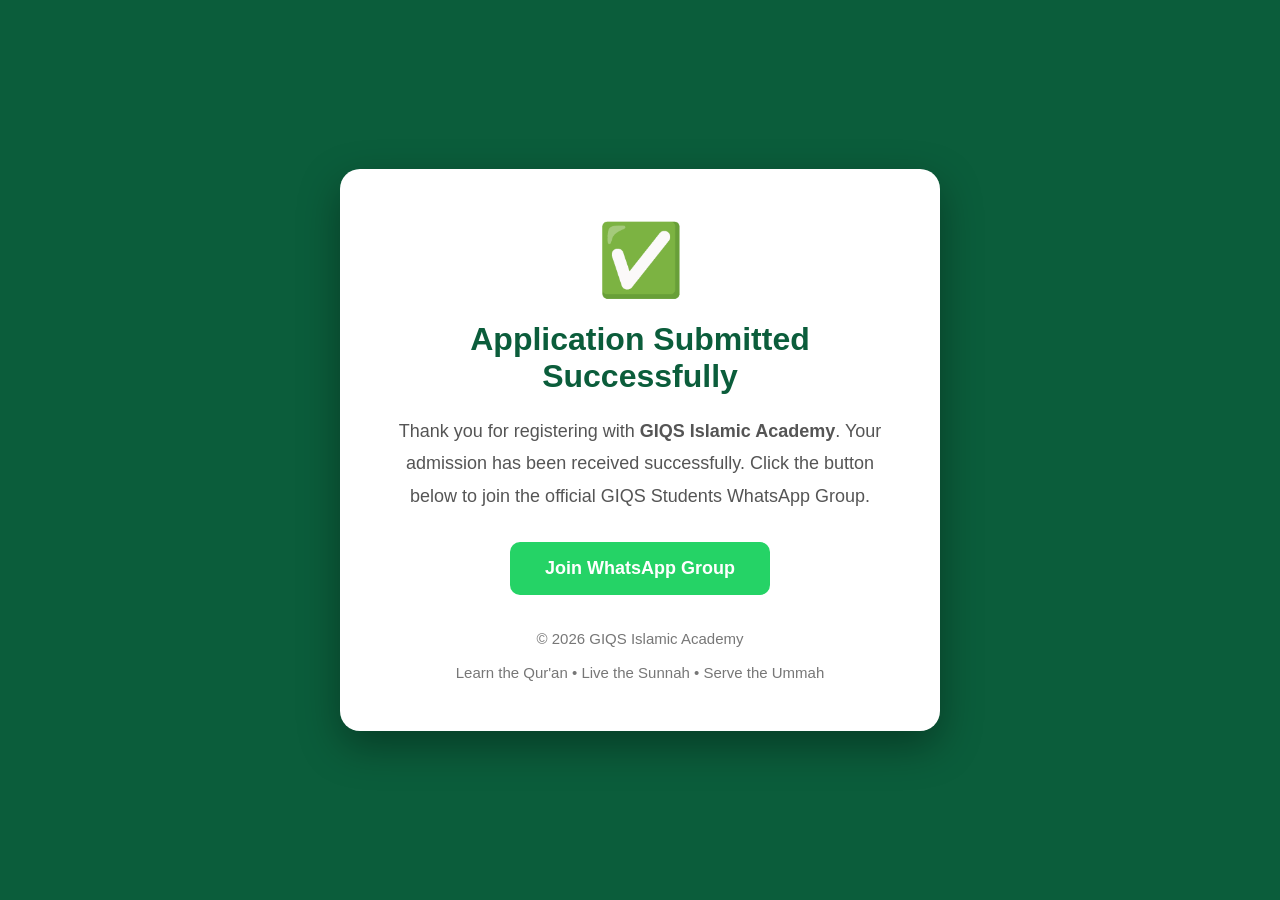
==== success.html @ cd9014ac "Upload admission website" ====
<!DOCTYPE html>
<html lang="en">

<head>

<meta charset="UTF-8">

<meta name="viewport" content="width=device-width, initial-scale=1.0">

<title>Application Submitted</title>

<style>

*{
margin:0;
padding:0;
box-sizing:border-box;
}

body{

font-family:Segoe UI,Arial,sans-serif;

background:#0B5D3B;

display:flex;

justify-content:center;

align-items:center;

height:100vh;

}

.card{

background:white;

width:600px;

padding:50px;

border-radius:20px;

text-align:center;

box-shadow:0 15px 40px rgba(0,0,0,.35);

}

.success{

font-size:70px;

}

h1{

color:#0B5D3B;

margin:20px 0;

}

p{

font-size:18px;

line-height:1.8;

color:#555;

margin-bottom:30px;

}

a{

display:inline-block;

text-decoration:none;

background:#25D366;

color:white;

padding:16px 35px;

border-radius:10px;

font-size:18px;

font-weight:bold;

transition:.3s;

}

a:hover{

background:#128C7E;

}

.footer{

margin-top:35px;

font-size:15px;

color:#777;

}

</style>

</head>

<body>

<div class="card">

<div class="success">

✅

</div>

<h1>

Application Submitted Successfully

</h1>

<p>

Thank you for registering with <strong>GIQS Islamic Academy</strong>.

Your admission has been received successfully.

Click the button below to join the official GIQS Students WhatsApp Group.

</p>

<a href="https://chat.whatsapp.com/FQNI6qyCwF852dAMTARqBy" target="_blank">

Join WhatsApp Group

</a>

<div class="footer">

© 2026 GIQS Islamic Academy

<br><br>

Learn the Qur'an • Live the Sunnah • Serve the Ummah

</div>

</div>

</body>

</html>
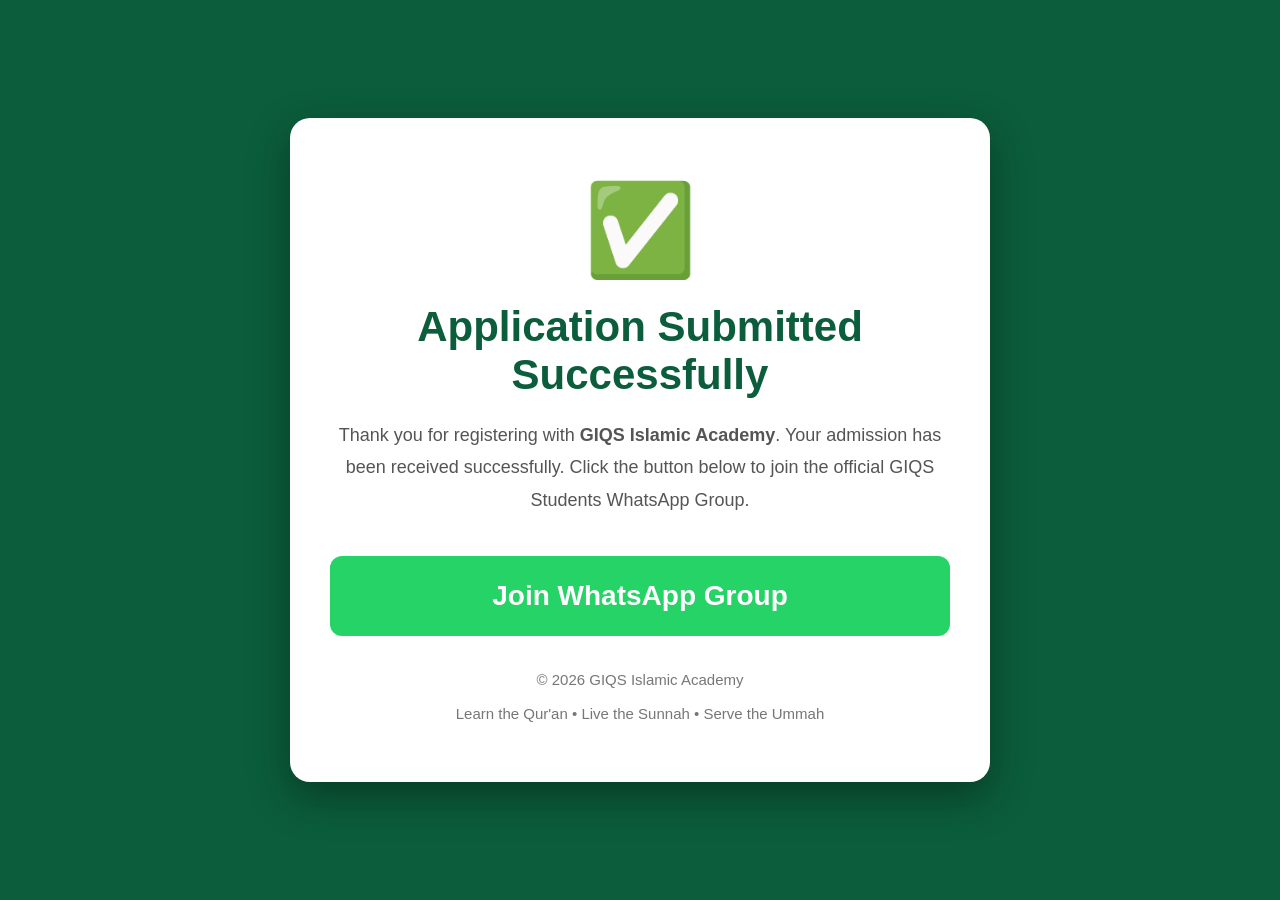
==== commit 4089fc33: "Update success.html" ====
--- a/success.html
+++ b/success.html
@@ -34,33 +34,25 @@
 }
 
 .card{
-
 background:white;
-
-width:600px;
-
-padding:50px;
-
+width:95%;
+max-width:700px;
+padding:60px 40px;
 border-radius:20px;
-
 text-align:center;
-
 box-shadow:0 15px 40px rgba(0,0,0,.35);
-
 }
 
 .success{
 
-font-size:70px;
+font-size:90px;
 
 }
 
 h1{
-
 color:#0B5D3B;
-
 margin:20px 0;
-
+font-size:42px;
 }
 
 p{
@@ -71,30 +63,21 @@
 
 color:#555;
 
-margin-bottom:30px;
+margin-bottom:40px;
 
 }
 
 a{
-
-display:inline-block;
-
+display:block;
+width:100%;
 text-decoration:none;
-
 background:#25D366;
-
 color:white;
-
-padding:16px 35px;
-
-border-radius:10px;
-
-font-size:18px;
-
+padding:24px;
+border-radius:12px;
+font-size:28px;
 font-weight:bold;
-
 transition:.3s;
-
 }
 
 a:hover{
@@ -163,4 +146,4 @@
 
 </body>
 
-</html>+</html>
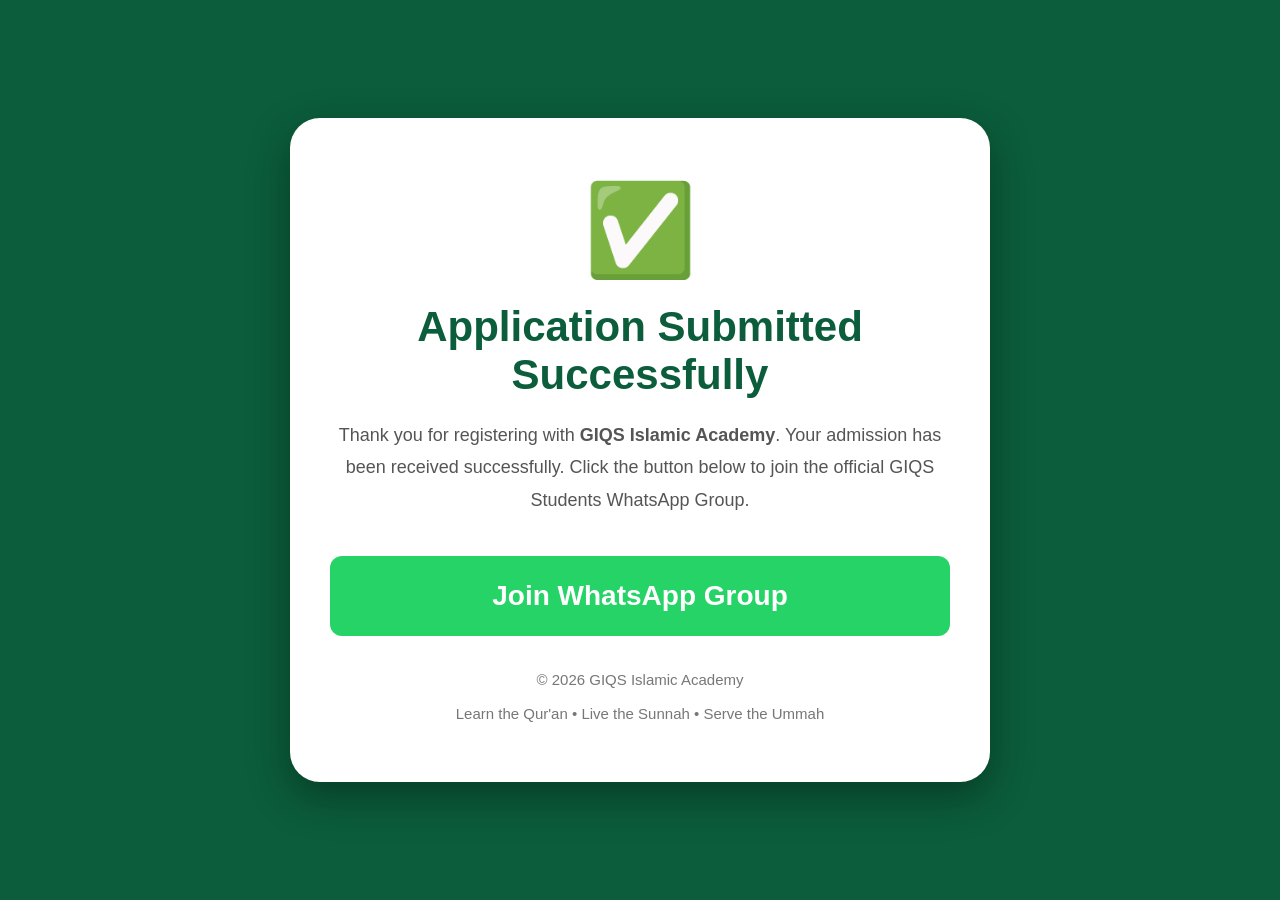
==== commit f482b6a0: "Update success.html pulish it" ====
--- a/success.html
+++ b/success.html
@@ -38,7 +38,7 @@
 width:95%;
 max-width:700px;
 padding:60px 40px;
-border-radius:20px;
+border-radius:30px;
 text-align:center;
 box-shadow:0 15px 40px rgba(0,0,0,.35);
 }
